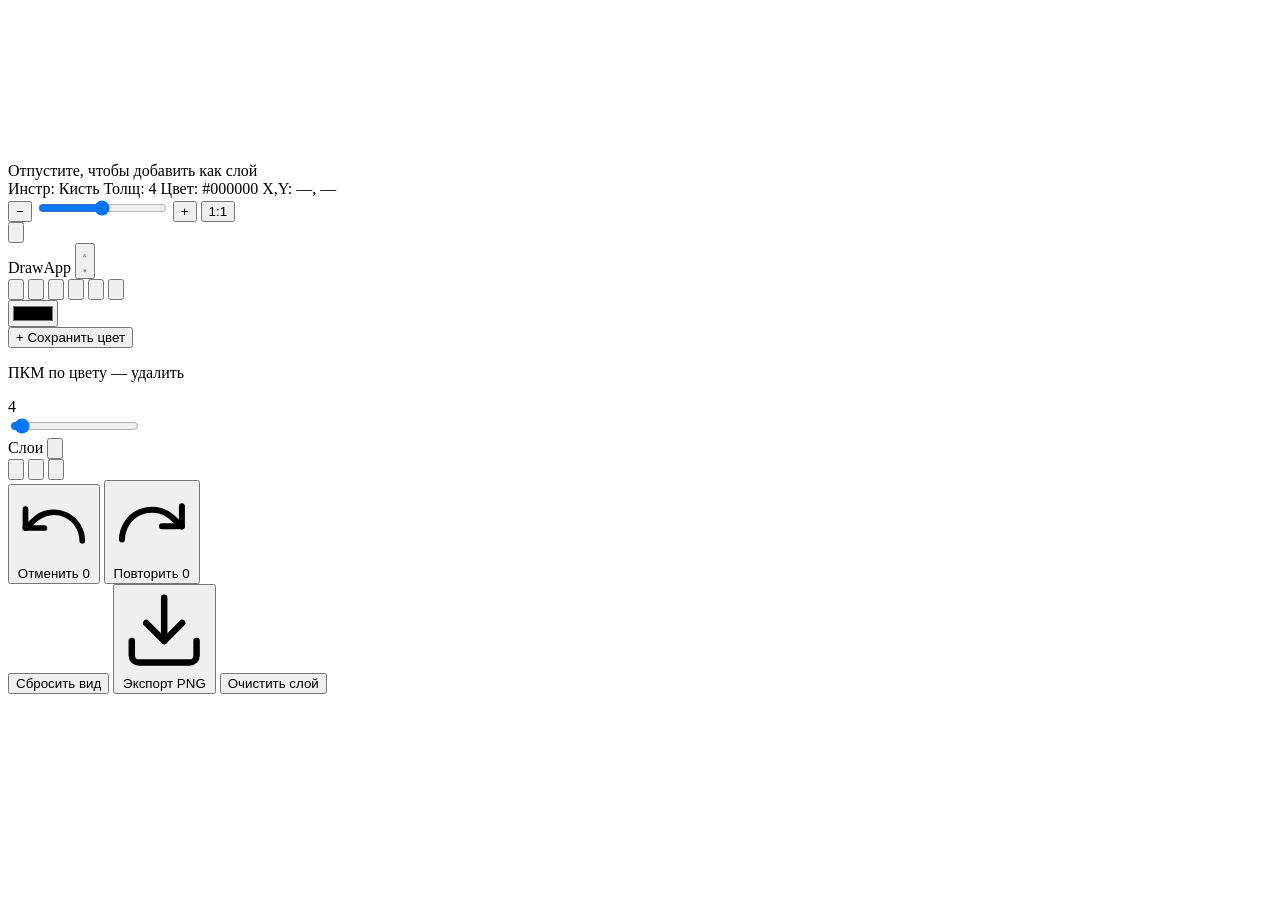
==== src/app/static/index.html @ eb640354 "first commit" ====
<!DOCTYPE html>
<html lang="ru">
<head>
    <meta charset="UTF-8">
    <meta name="viewport" content="width=device-width, initial-scale=1.0">
    <title>DrawApp</title>
    <link rel="stylesheet" href="/static/style.css">
</head>
<body data-theme="dark">
    <div class="app">
        <main class="canvas-area" id="canvas-area">
            <canvas id="canvas"></canvas>
            <div class="cursor-indicator" id="cursor-indicator"></div>

            <div class="drop-overlay" id="drop-overlay">
                <div class="drop-hint">Отпустите, чтобы добавить как слой</div>
            </div>

            <div class="status-bar" id="status-bar">
                <span class="status-item">
                    <span class="status-label">Инстр:</span>
                    <span id="status-tool">Кисть</span>
                </span>
                <span class="status-item">
                    <span class="status-label">Толщ:</span>
                    <span id="status-size">4</span>
                </span>
                <span class="status-item">
                    <span class="status-label">Цвет:</span>
                    <span class="status-color-box" id="status-color-box"></span>
                    <span id="status-color">#000000</span>
                </span>
                <span class="status-item">
                    <span class="status-label">X,Y:</span>
                    <span id="status-coords">—, —</span>
                </span>
            </div>

            <div class="zoom-controls" id="zoom-controls">
                <button class="zoom-btn" id="zoom-out" title="Уменьшить">−</button>
                <input type="range" id="zoom-slider" min="-300" max="300" value="0" step="1">
                <button class="zoom-btn" id="zoom-in" title="Увеличить">+</button>
                <button class="zoom-btn zoom-100" id="zoom-reset" title="100%">1:1</button>
            </div>

            <div class="spinner-overlay" id="spinner-overlay">
                <div class="spinner"></div>
            </div>
        </main>

        <button class="sidebar-toggle" id="sidebar-toggle" title="Свернуть панель">
            <svg viewBox="0 0 24 24" fill="none" stroke="currentColor" stroke-width="2" stroke-linecap="round" stroke-linejoin="round">
                <path d="m9 18 6-6-6-6"/>
            </svg>
        </button>

        <aside class="sidebar" id="sidebar">
            <div class="sidebar-header">
                <span class="app-title">DrawApp</span>
                <button class="icon-btn" id="theme-toggle" title="Сменить тему">
                    <svg class="icon-moon" viewBox="0 0 24 24" fill="none" stroke="currentColor" stroke-width="1.8" stroke-linecap="round" stroke-linejoin="round">
                        <path d="M12 3a6 6 0 0 0 9 9 9 9 0 1 1-9-9Z"/>
                    </svg>
                    <svg class="icon-sun" viewBox="0 0 24 24" fill="none" stroke="currentColor" stroke-width="1.8" stroke-linecap="round" stroke-linejoin="round">
                        <circle cx="12" cy="12" r="4"/>
                        <path d="M12 2v2M12 20v2M4.93 4.93l1.41 1.41M17.66 17.66l1.41 1.41M2 12h2M20 12h2M4.93 19.07l1.41-1.41M17.66 6.34l1.41-1.41"/>
                    </svg>
                </button>
            </div>

            <div class="divider"></div>

            <div class="tool-group">
                <button class="tool-btn active" data-tool="brush" title="Кисть (B)">
                    <svg viewBox="0 0 24 24" fill="none" stroke="currentColor" stroke-width="1.8" stroke-linecap="round" stroke-linejoin="round">
                        <path d="M9.06 11.9l8.07-8.06a2.85 2.85 0 1 1 4.03 4.03l-8.06 8.08"/>
                        <path d="M7.07 14.94c-1.66 0-3 1.35-3 3.02 0 1.33-2.5 1.52-2 2.02 1.08 1.1 2.49 2.02 4 2.02 2.2 0 4-1.8 4-4.04a3.01 3.01 0 0 0-3-3.02z"/>
                    </svg>
                </button>
                <button class="tool-btn" data-tool="pencil" title="Карандаш (P)">
                    <svg viewBox="0 0 24 24" fill="none" stroke="currentColor" stroke-width="1.8" stroke-linecap="round" stroke-linejoin="round">
                        <path d="M17 3a2.85 2.83 0 1 1 4 4L7.5 20.5 2 22l1.5-5.5L17 3z"/>
                    </svg>
                </button>
                <button class="tool-btn" data-tool="eraser" title="Ластик (E)">
                    <svg viewBox="0 0 24 24" fill="none" stroke="currentColor" stroke-width="1.8" stroke-linecap="round" stroke-linejoin="round">
                        <path d="M20 20H7L3 16a2 2 0 0 1 0-3L13 3a2 2 0 0 1 3 0l5 5a2 2 0 0 1 0 3L11 21"/>
                        <path d="M6 11l7 7"/>
                    </svg>
                </button>
                <button class="tool-btn" data-tool="fill" title="Заливка (G)">
                    <svg viewBox="0 0 24 24" fill="none" stroke="currentColor" stroke-width="1.8" stroke-linecap="round" stroke-linejoin="round">
                        <path d="m19 11-8-8-8.6 8.6a2 2 0 0 0 0 2.8l5.2 5.2c.8.8 2 .8 2.8 0L19 11Z"/>
                        <path d="m5 2 5 5"/>
                        <path d="M2 13h15"/>
                        <path d="M22 20a2 2 0 1 1-4 0c0-1.6 1.7-2.4 2-4 .3 1.6 2 2.4 2 4Z"/>
                    </svg>
                </button>
                <button class="tool-btn" data-tool="eyedropper" title="Пипетка (I)">
                    <svg viewBox="0 0 24 24" fill="none" stroke="currentColor" stroke-width="1.8" stroke-linecap="round" stroke-linejoin="round">
                        <path d="m2 22 1-1h3l9-9"/>
                        <path d="M3 21v-3l9-9"/>
                        <path d="m15 6 3.4-3.4a2.1 2.1 0 1 1 3 3L18 9l.5 1.5a2 2 0 0 1-.5 2.2L16 15"/>
                        <path d="m18 6-3-3"/>
                    </svg>
                </button>
                <button class="tool-btn" data-tool="hand" title="Рука (H)">
                    <svg viewBox="0 0 24 24" fill="none" stroke="currentColor" stroke-width="1.8" stroke-linecap="round" stroke-linejoin="round">
                        <path d="M18 11V6a2 2 0 0 0-2-2v0a2 2 0 0 0-2 2v0"/>
                        <path d="M14 10V4a2 2 0 0 0-2-2v0a2 2 0 0 0-2 2v2"/>
                        <path d="M10 10.5V6a2 2 0 0 0-2-2v0a2 2 0 0 0-2 2v8"/>
                        <path d="M18 8a2 2 0 1 1 4 0v6a8 8 0 0 1-8 8h-2c-2.8 0-4.5-.86-5.99-2.34l-3.6-3.6a2 2 0 0 1 2.83-2.82L7 15"/>
                    </svg>
                </button>
            </div>

            <div class="divider"></div>

            <div class="section">
                <label class="color-current">
                    <input type="color" id="color" value="#000000">
                </label>
                <div class="quick-colors" id="quick-colors"></div>
                <button class="add-color" id="add-color">+ Сохранить цвет</button>
                <p class="hint">ПКМ по цвету — удалить</p>
            </div>

            <div class="divider"></div>

            <div class="section">
                <div class="size-header">
                    <div class="size-preview-wrap">
                        <div class="size-preview" id="size-preview"></div>
                    </div>
                    <span class="size-value" id="size-value">4</span>
                </div>
                <input type="range" id="size" min="1" max="80" value="4">
            </div>

            <div class="divider"></div>

            <div class="section">
                <div class="layers-header">
                    <span>Слои</span>
                    <button class="icon-btn" id="add-layer" title="Добавить слой">
                        <svg viewBox="0 0 24 24" fill="none" stroke="currentColor" stroke-width="2" stroke-linecap="round" stroke-linejoin="round">
                            <line x1="12" y1="5" x2="12" y2="19"/>
                            <line x1="5" y1="12" x2="19" y2="12"/>
                        </svg>
                    </button>
                </div>
                <div class="layers-list" id="layers-list"></div>
                <div class="layers-actions">
                    <button class="icon-btn" id="move-layer-up" title="Вверх">
                        <svg viewBox="0 0 24 24" fill="none" stroke="currentColor" stroke-width="2" stroke-linecap="round" stroke-linejoin="round">
                            <path d="m18 15-6-6-6 6"/>
                        </svg>
                    </button>
                    <button class="icon-btn" id="move-layer-down" title="Вниз">
                        <svg viewBox="0 0 24 24" fill="none" stroke="currentColor" stroke-width="2" stroke-linecap="round" stroke-linejoin="round">
                            <path d="m6 9 6 6 6-6"/>
                        </svg>
                    </button>
                    <button class="icon-btn danger" id="delete-layer" title="Удалить слой">
                        <svg viewBox="0 0 24 24" fill="none" stroke="currentColor" stroke-width="1.8" stroke-linecap="round" stroke-linejoin="round">
                            <path d="M3 6h18"/>
                            <path d="M19 6v14a2 2 0 0 1-2 2H7a2 2 0 0 1-2-2V6"/>
                            <path d="M8 6V4a2 2 0 0 1 2-2h4a2 2 0 0 1 2 2v2"/>
                        </svg>
                    </button>
                </div>
            </div>

            <div class="divider"></div>

            <div class="section">
                <div class="history-group">
                    <button class="history-btn" id="undo" title="Отменить (Ctrl+Z)">
                        <svg viewBox="0 0 24 24" fill="none" stroke="currentColor" stroke-width="1.8" stroke-linecap="round" stroke-linejoin="round">
                            <path d="M3 7v6h6"/>
                            <path d="M21 17a9 9 0 0 0-15-6.7L3 13"/>
                        </svg>
                        <span>Отменить</span>
                        <span class="badge" id="undo-count">0</span>
                    </button>
                    <button class="history-btn" id="redo" title="Повторить (Ctrl+Y)">
                        <svg viewBox="0 0 24 24" fill="none" stroke="currentColor" stroke-width="1.8" stroke-linecap="round" stroke-linejoin="round">
                            <path d="M21 7v6h-6"/>
                            <path d="M3 17a9 9 0 0 1 15-6.7L21 13"/>
                        </svg>
                        <span>Повторить</span>
                        <span class="badge" id="redo-count">0</span>
                    </button>
                </div>
            </div>

            <div class="divider"></div>

            <button class="action-btn" id="reset-view">Сбросить вид</button>
            <button class="action-btn" id="export-png">
                <svg viewBox="0 0 24 24" fill="none" stroke="currentColor" stroke-width="1.8" stroke-linecap="round" stroke-linejoin="round">
                    <path d="M21 15v4a2 2 0 0 1-2 2H5a2 2 0 0 1-2-2v-4"/>
                    <polyline points="7 10 12 15 17 10"/>
                    <line x1="12" y1="15" x2="12" y2="3"/>
                </svg>
                <span>Экспорт PNG</span>
            </button>
            <button class="action-btn" id="clear">Очистить слой</button>
        </aside>
    </div>

    <div class="toast-container" id="toast-container"></div>

    <script src="/static/app.js"></script>
</body>
</html>
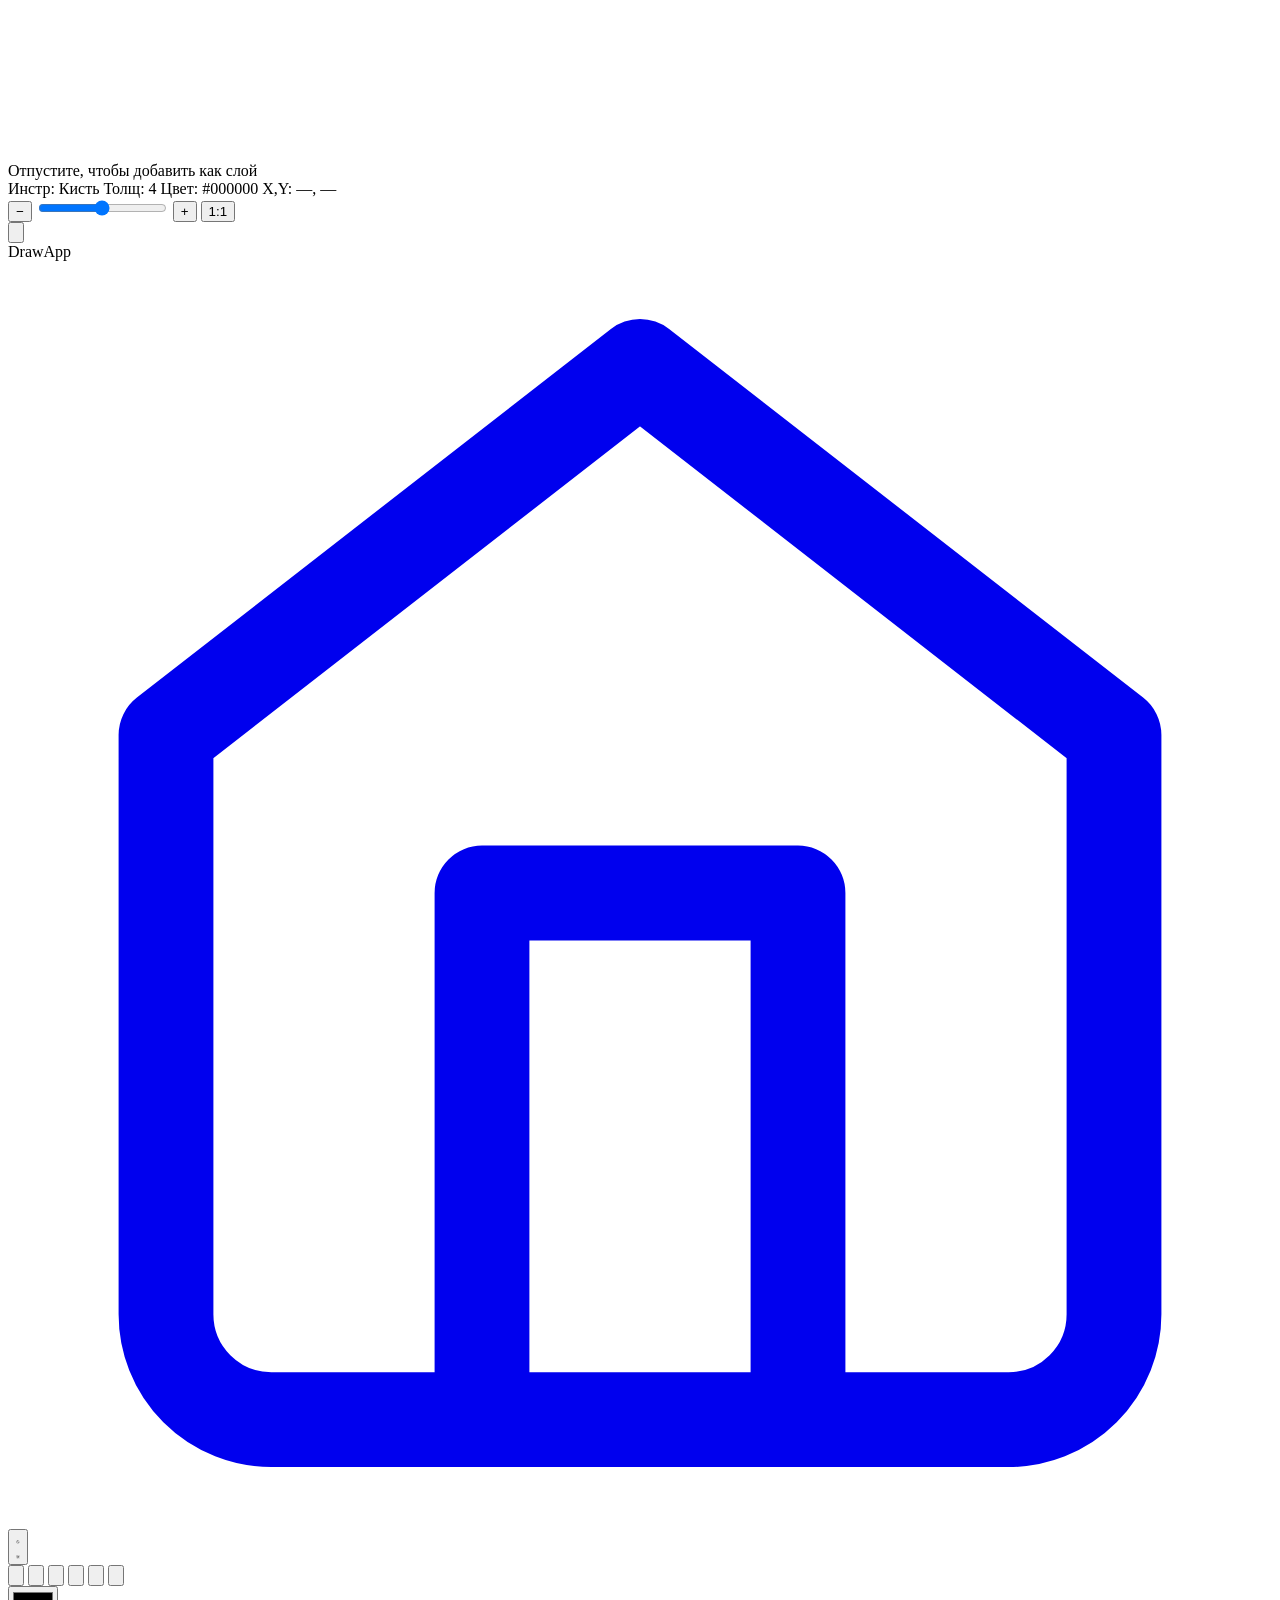
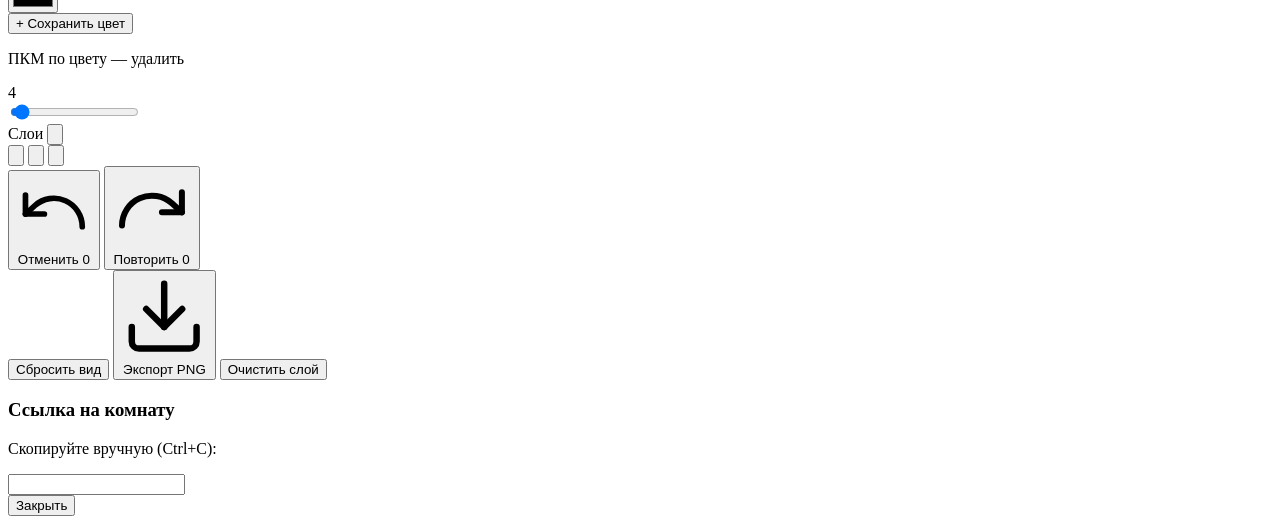
==== commit 63cdb163: "v1.0" ====
--- a/src/app/static/index.html
+++ b/src/app/static/index.html
@@ -4,6 +4,7 @@
     <meta charset="UTF-8">
     <meta name="viewport" content="width=device-width, initial-scale=1.0">
     <title>DrawApp</title>
+    <link rel="stylesheet" href="/static/theme.css">
     <link rel="stylesheet" href="/static/style.css">
 </head>
 <body data-theme="dark">
@@ -12,6 +13,18 @@
             <canvas id="canvas"></canvas>
             <div class="cursor-indicator" id="cursor-indicator"></div>
 
+            <div class="room-badge" id="room-badge" style="display: none;">
+                <span class="room-dot"></span>
+                <span>Комната:</span>
+                <span class="room-id" id="room-id-text"></span>
+                <button class="room-copy" id="room-copy" title="Скопировать ссылку">
+                    <svg viewBox="0 0 24 24" fill="none" stroke="currentColor" stroke-width="1.8" stroke-linecap="round" stroke-linejoin="round">
+                        <rect x="9" y="9" width="13" height="13" rx="2" ry="2"/>
+                        <path d="M5 15H4a2 2 0 0 1-2-2V4a2 2 0 0 1 2-2h9a2 2 0 0 1 2 2v1"/>
+                    </svg>
+                </button>
+            </div>
+
             <div class="drop-overlay" id="drop-overlay">
                 <div class="drop-hint">Отпустите, чтобы добавить как слой</div>
             </div>
@@ -57,15 +70,23 @@
         <aside class="sidebar" id="sidebar">
             <div class="sidebar-header">
                 <span class="app-title">DrawApp</span>
-                <button class="icon-btn" id="theme-toggle" title="Сменить тему">
-                    <svg class="icon-moon" viewBox="0 0 24 24" fill="none" stroke="currentColor" stroke-width="1.8" stroke-linecap="round" stroke-linejoin="round">
-                        <path d="M12 3a6 6 0 0 0 9 9 9 9 0 1 1-9-9Z"/>
-                    </svg>
-                    <svg class="icon-sun" viewBox="0 0 24 24" fill="none" stroke="currentColor" stroke-width="1.8" stroke-linecap="round" stroke-linejoin="round">
-                        <circle cx="12" cy="12" r="4"/>
-                        <path d="M12 2v2M12 20v2M4.93 4.93l1.41 1.41M17.66 17.66l1.41 1.41M2 12h2M20 12h2M4.93 19.07l1.41-1.41M17.66 6.34l1.41-1.41"/>
-                    </svg>
-                </button>
+                <div class="header-actions">
+                    <a class="icon-btn" href="/" title="На главную">
+                        <svg viewBox="0 0 24 24" fill="none" stroke="currentColor" stroke-width="1.8" stroke-linecap="round" stroke-linejoin="round">
+                            <path d="m3 9 9-7 9 7v11a2 2 0 0 1-2 2H5a2 2 0 0 1-2-2z"/>
+                            <polyline points="9 22 9 12 15 12 15 22"/>
+                        </svg>
+                    </a>
+                    <button class="icon-btn" id="theme-toggle" title="Сменить тему">
+                        <svg class="icon-moon" viewBox="0 0 24 24" fill="none" stroke="currentColor" stroke-width="1.8" stroke-linecap="round" stroke-linejoin="round">
+                            <path d="M12 3a6 6 0 0 0 9 9 9 9 0 1 1-9-9Z"/>
+                        </svg>
+                        <svg class="icon-sun" viewBox="0 0 24 24" fill="none" stroke="currentColor" stroke-width="1.8" stroke-linecap="round" stroke-linejoin="round">
+                            <circle cx="12" cy="12" r="4"/>
+                            <path d="M12 2v2M12 20v2M4.93 4.93l1.41 1.41M17.66 17.66l1.41 1.41M2 12h2M20 12h2M4.93 19.07l1.41-1.41M17.66 6.34l1.41-1.41"/>
+                        </svg>
+                    </button>
+                </div>
             </div>
 
             <div class="divider"></div>
@@ -211,6 +232,17 @@
 
     <div class="toast-container" id="toast-container"></div>
 
-    <script src="/static/app.js"></script>
+    <div class="copy-modal-backdrop" id="copy-modal">
+        <div class="copy-modal">
+            <h3 class="copy-modal-title">Ссылка на комнату</h3>
+            <p class="copy-modal-sub">Скопируйте вручную (Ctrl+C):</p>
+            <input type="text" class="copy-modal-input" id="copy-url-input" readonly>
+            <div class="copy-modal-actions">
+                <button class="copy-modal-btn" id="copy-modal-close">Закрыть</button>
+            </div>
+        </div>
+    </div>
+
+    <script type="module" src="/static/app.js"></script>
 </body>
 </html>
